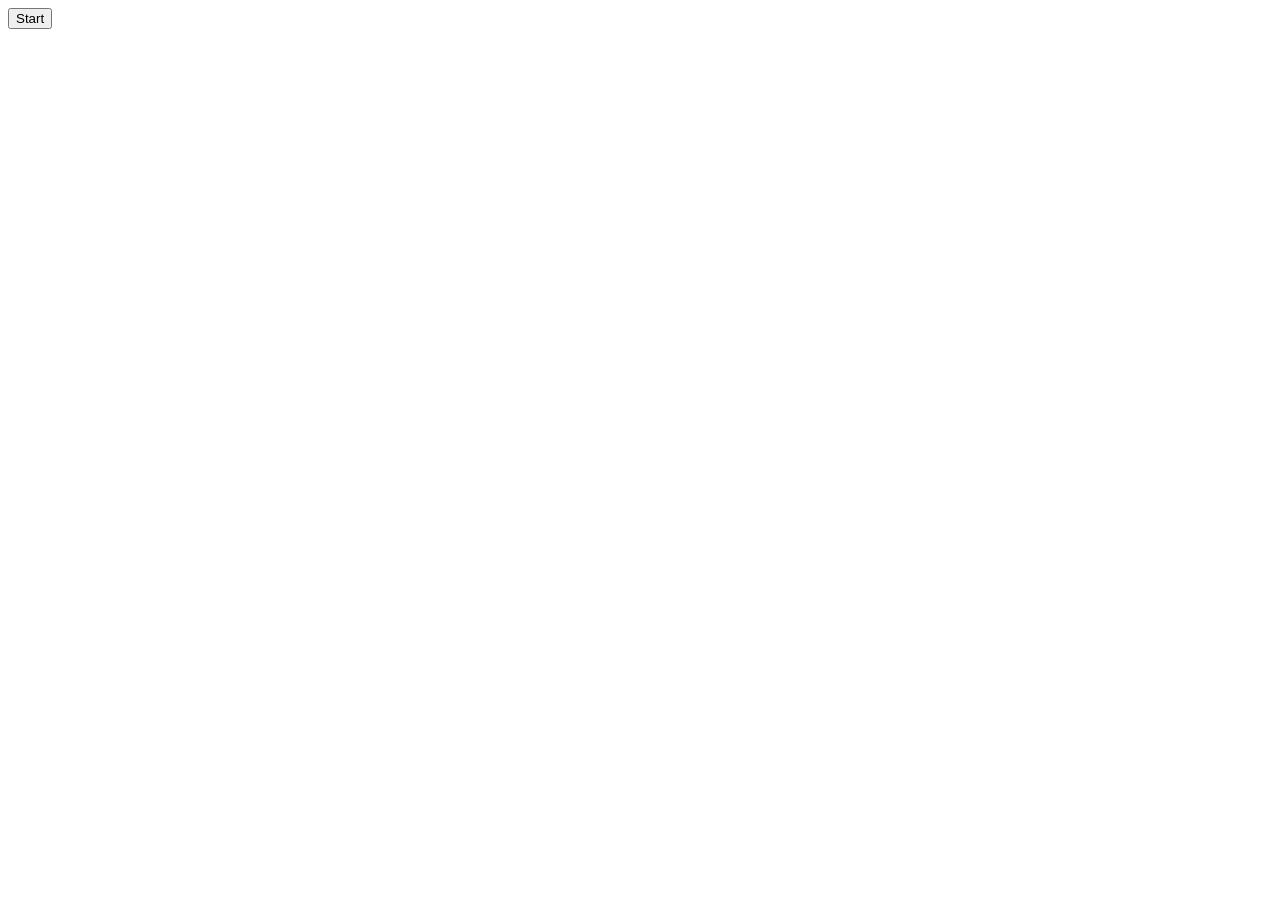
==== index.html @ 9bf4cce6 "log" ====
<!DOCTYPE html>
<html lang="en">
<head>
    <meta charset="UTF-8">
    <title></title>
</head>
<body>
<button id="toggle">Start</button>
<div id="text"></div>
<script>
    var recognition = new webkitSpeechRecognition();
    recognition.lang = "en-US";
    recognition.interimResults = true;

    var isRecognizing = false;
    var phrases = [];

    recognition.onspeechstart = function () {
        phrases.push({
            text: "",
            timeStamp: Date.now(),
            isFinal: false
        });
    };

    recognition.onresult = function (e) {
        console.log(e);
        var phrase = e.results[0];
        var lastIndex = phrases.length - 1;
        phrases[lastIndex].text = phrase[0].transcript.trim();
        phrases[lastIndex].isFinal = phrase.final;
        showPhrases(phrases);
    };

    recognition.onend = function () {
        if (isRecognizing) {
            recognition.start();
        }
    };

    document.getElementById("toggle").addEventListener("click", function () {
        if (isRecognizing) {
            recognition.abort();
        } else {
            recognition.start();
        }
        isRecognizing = !isRecognizing;
        document.getElementById("toggle").innerHTML = isRecognizing ? "Stop" : "Start";
    });

    function showPhrases(phrases) {
        var text = "";
        for (var i = phrases.length - 1; i >= 0; i--) {
            if (phrases[i].text === "") continue;
            var phrase = capitalize(phrases[i].text);
            if (phrases[i].isFinal) {
                phrase = addSentenceSymbol(phrase);
            }
            text += (new Date(phrases[i].timeStamp)).toLocaleTimeString() + ": " + phrase + "<br />";
        }
        document.getElementById("text").innerHTML = text;
    }

    function capitalize(string) {
        return string.charAt(0).toUpperCase() + string.slice(1);
    }

    function addSentenceSymbol(sentence) {
        var lastSymbol = sentence[sentence.length - 1];
        if (lastSymbol === "." || lastSymbol === "!" || lastSymbol === "?") {
            return sentence;
        }
        if (isQuestionSentence(sentence)) {
            return sentence + "?";
        } else {
            return sentence + ".";
        }
    }

    function isQuestionSentence(sentence) {
        var affixes = ["Could",
            "Couldn’t",
            "Shall",
            "Should",
            "Shouldn’t",
            "Would",
            "Wouldn’t",
            "Will",
            "Won’t",
            "Do",
            "Did",
            "Didn’t",
            "Does",
            "Doesn’t",
            "Am",
            "Is",
            "Isn’t",
            "Are",
            "Aren’t",
            "Can",
            "Can’t",
            "Was",
            "Wasn’t",
            "Were",
            "Weren’t",
            "Has",
            "Hasn’t",
            "Have",
            "Haven’t",
            "Had",
            "Hadn’t",
            "Who",
            "What",
            "When",
            "Where",
            "How",
            "Why",
            "Which",
            "Might"];

        for (var i = 0; i < affixes.length; i++) {
            if (sentence.indexOf(affixes[i]) === 0) {
                return true;
            }
        }

        return false;
    }
</script>
</body>
</html>
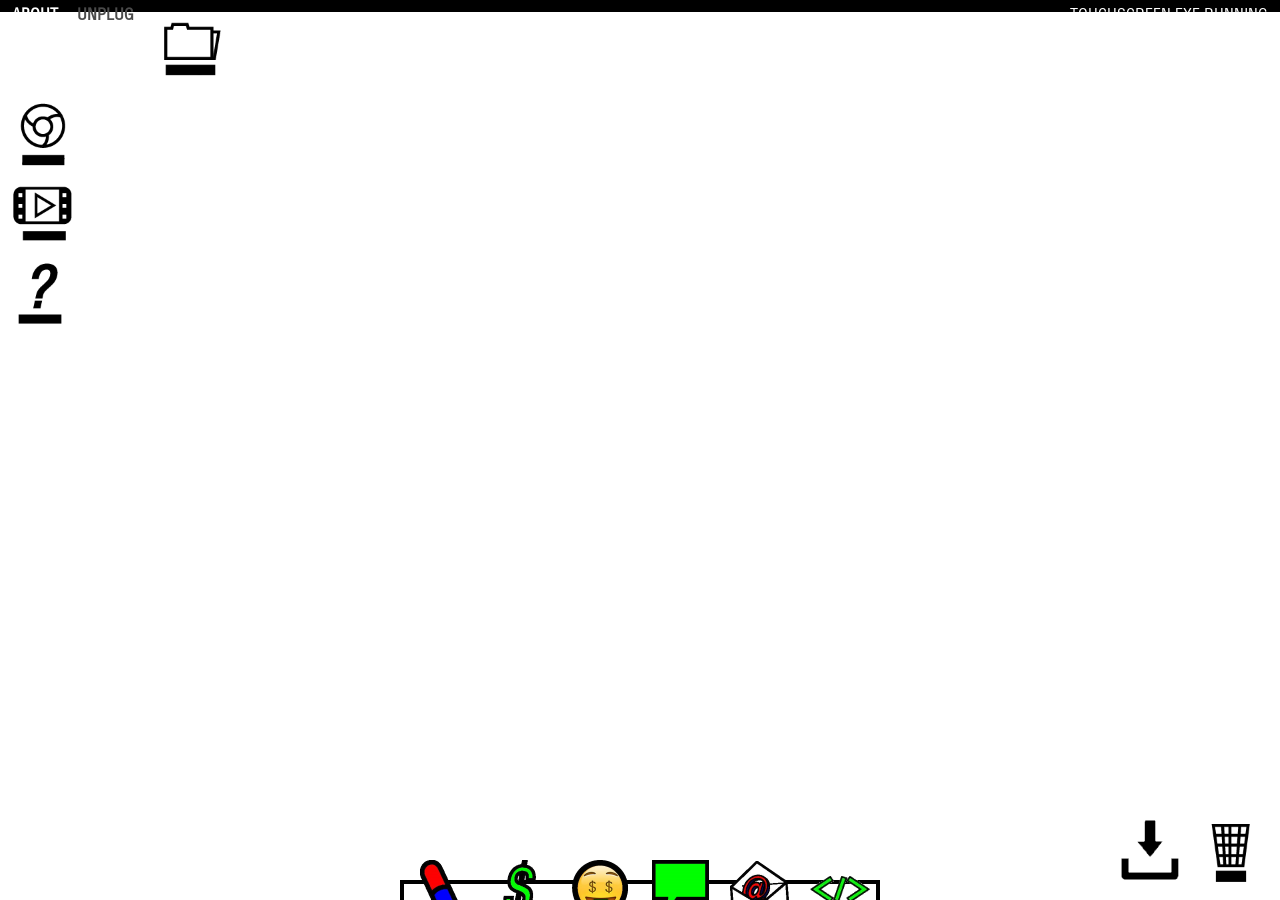
==== commit d640ed96: "t" ====
--- a/index.html
+++ b/index.html
@@ -3,129 +3,200 @@
 <head>
     <meta charset="UTF-8">
     <title></title>
+    <link rel="stylesheet" href="vendor/normalize.css">
+    <link rel="stylesheet" href="main.css">
+    <script src="vendor/zepto.min.js"></script>
+    <script src="vendor/html2canvas.js"></script>
+    <script src="main.js"></script>
 </head>
 <body>
-<button id="toggle">Start</button>
-<div id="text"></div>
-<script>
-    var recognition = new webkitSpeechRecognition();
-    recognition.lang = "en-US";
-    recognition.interimResults = true;
-
-    var isRecognizing = false;
-    var phrases = [];
-
-    recognition.onspeechstart = function () {
-        phrases.push({
-            text: "",
-            timeStamp: Date.now(),
-            isFinal: false
-        });
-    };
-
-    recognition.onresult = function (e) {
-        console.log(e);
-        var phrase = e.results[0];
-        var lastIndex = phrases.length - 1;
-        phrases[lastIndex].text = phrase[0].transcript.trim();
-        phrases[lastIndex].isFinal = phrase.final;
-        showPhrases(phrases);
-    };
-
-    recognition.onend = function () {
-        if (isRecognizing) {
-            recognition.start();
-        }
-    };
-
-    document.getElementById("toggle").addEventListener("click", function () {
-        if (isRecognizing) {
-            recognition.abort();
-        } else {
-            recognition.start();
-        }
-        isRecognizing = !isRecognizing;
-        document.getElementById("toggle").innerHTML = isRecognizing ? "Stop" : "Start";
-    });
-
-    function showPhrases(phrases) {
-        var text = "";
-        for (var i = phrases.length - 1; i >= 0; i--) {
-            if (phrases[i].text === "") continue;
-            var phrase = capitalize(phrases[i].text);
-            if (phrases[i].isFinal) {
-                phrase = addSentenceSymbol(phrase);
-            }
-            text += (new Date(phrases[i].timeStamp)).toLocaleTimeString() + ": " + phrase + "<br />";
-        }
-        document.getElementById("text").innerHTML = text;
-    }
-
-    function capitalize(string) {
-        return string.charAt(0).toUpperCase() + string.slice(1);
-    }
-
-    function addSentenceSymbol(sentence) {
-        var lastSymbol = sentence[sentence.length - 1];
-        if (lastSymbol === "." || lastSymbol === "!" || lastSymbol === "?") {
-            return sentence;
-        }
-        if (isQuestionSentence(sentence)) {
-            return sentence + "?";
-        } else {
-            return sentence + ".";
-        }
-    }
-
-    function isQuestionSentence(sentence) {
-        var affixes = ["Could",
-            "Couldn’t",
-            "Shall",
-            "Should",
-            "Shouldn’t",
-            "Would",
-            "Wouldn’t",
-            "Will",
-            "Won’t",
-            "Do",
-            "Did",
-            "Didn’t",
-            "Does",
-            "Doesn’t",
-            "Am",
-            "Is",
-            "Isn’t",
-            "Are",
-            "Aren’t",
-            "Can",
-            "Can’t",
-            "Was",
-            "Wasn’t",
-            "Were",
-            "Weren’t",
-            "Has",
-            "Hasn’t",
-            "Have",
-            "Haven’t",
-            "Had",
-            "Hadn’t",
-            "Who",
-            "What",
-            "When",
-            "Where",
-            "How",
-            "Why",
-            "Which",
-            "Might"];
-
-        for (var i = 0; i < affixes.length; i++) {
-            if (sentence.indexOf(affixes[i]) === 0) {
-                return true;
-            }
-        }
-
-        return false;
-    }
-</script>
+<div class="toolbar">
+    <ul class="menu">
+        <li id="menuItem-about" class="menu__item">About</li>
+        <li class="menu__item menu__item-disabled">Unplug</li>
+    </ul>
+    <div id="notification" class="notification"> Touchscreen.exe running</div>
+    <div id="clock" class="clock"></div>
+    <div class="popup popup-clock"></div>
+</div>
+<div class="notification__help notification__help-hidden">Poem</div>
+<div class="desktop">
+    <div class="desktopIcon">
+        <div id="desktopIcon-folder" class="desktopIcon__image desktopIcon__image-folder"></div>
+        <div class="desktopIcon__help desktopIcon__help-hidden">Gallery</div>
+    </div>
+    <div class="desktopIcon">
+        <div id="desktopIcon-chrome" class="desktopIcon__image desktopIcon__image-chrome"></div>
+        <div class="desktopIcon__help desktopIcon__help-hidden">www</div>
+    </div>
+    <div class="desktopIcon">
+        <div id="desktopIcon-video" class="desktopIcon__image desktopIcon__image-video"></div>
+        <div class="desktopIcon__help desktopIcon__help-hidden">Watch</div>
+    </div>
+    <div class="desktopIcon">
+        <div id="desktopIcon-help" class="desktopIcon__image desktopIcon__image-help"></div>
+    </div>
+    <div class="desktopIcon desktopIcon-save">
+        <div class="desktopIcon__help desktopIcon__help-hidden desktopIcon__help-save">Save</div>
+        <div id="desktopIcon-save" class="desktopIcon__image desktopIcon__image-save"></div>
+    </div>
+    <div class="desktopIcon desktopIcon-bin">
+        <div class="desktopIcon__help desktopIcon__help-hidden desktopIcon__help-bin">Reset</div>
+        <div id="desktopIcon-bin" class="desktopIcon__image desktopIcon__image-bin"></div>
+    </div>
+</div>
+<div class="dock">
+    <div class="dockIcon">
+        <div class="dockIcon__help dockIcon__help-hidden">Drag</div>
+        <div class="dockIcon__image dockIcon__image-drawable dockIcon__image-pill"></div>
+        <div class="dockIcon__popup dockIcon__popup-pill"></div>
+    </div>
+    <div class="dockIcon">
+        <div class="dockIcon__help dockIcon__help-hidden">Drag</div>
+        <div class="dockIcon__image dockIcon__image-drawable dockIcon__image-dollar"></div>
+        <div class="dockIcon__popup dockIcon__popup-dollar"></div>
+    </div>
+    <div class="dockIcon">
+        <div class="dockIcon__help dockIcon__help-hidden">Drag</div>
+        <div class="dockIcon__image dockIcon__image-drawable dockIcon__image-emoji"></div>
+        <div class="dockIcon__popup dockIcon__popup-emoji"></div>
+    </div>
+    <div class="dockIcon">
+        <div class="dockIcon__help dockIcon__help-hidden">Click</div>
+        <div id="dockIcon-messenger" class="dockIcon__image dockIcon__image-messenger"></div>
+    </div>
+    <div class="dockIcon">
+        <div class="dockIcon__help dockIcon__help-hidden">Drag</div>
+        <div class="dockIcon__image dockIcon__image-drawable dockIcon__image-email"></div>
+    </div>
+    <div class="dockIcon">
+        <div class="dockIcon__help dockIcon__help-hidden">Type</div>
+        <div id="dockIcon-terminal" class="dockIcon__image dockIcon__image-terminal"></div>
+    </div>
+</div>
+
+
+<div id="window-start" class="window window-movable window-closable window-hidden window-start">
+    <div class="window__dragBlock window__dragBlock-start"></div>
+    <div class="window__closeButton window__closeButton-start"></div>
+    <div class="window__content window__content-start">
+        <img class="startImage" src="images/start-background.gif"/>
+    </div>
+</div>
+
+<div id="window-needHelp" class="window window-movable window-closable window-hidden window-needHelp">
+    <div class="window__dragBlock window__dragBlock-needHelp"></div>
+    <div class="window__closeButton window__closeButton-needHelp">&#10006;</div>
+    <div class="window__content window__content-needHelp">
+        <img width="150" src="images/needHelp.gif"/>
+    </div>
+</div>
+
+<div id="window-about" class="window window-closable window-hidden window-about">
+    <div class="window__closeButton window__closeButton-about"></div>
+</div>
+
+<div id="window-poem" class="window window-movable window-closable window-hidden window-poem">
+    <div class="window__dragBlock window__dragBlock-poem"></div>
+    <div class="window__closeButton window__closeButton-poem"></div>
+    <div class="window__content window__content-poem">
+        <div class="poemText"></div>
+    </div>
+</div>
+
+<div id="window-folder" class="window window-movable window-closable window-hidden window-folder">
+    <div class="window__dragBlock window__dragBlock-folder"></div>
+    <div class="window__closeButton window__closeButton-folder"></div>
+    <div id="savedImages" class="window__content window__content-folder"></div>
+</div>
+
+<div id="window-chrome" class="window window-movable window-closable window-hidden window-chrome">
+    <div class="window__dragBlock window__dragBlock-chrome"></div>
+    <div class="window__closeButton window__closeButton-chrome"></div>
+    <div class="window__content window__content-chrome">
+        <div class="tabs">
+            <div class="tabs__button tabs__button-apple"></div>
+            <div class="tabs__content tabs__content-apple">
+                <div id="applePopupButton" class="applePopupButton"></div>
+                <div id="appleIPerson" class="appleIPerson">
+                    <img src="images/iperson.gif" width="150"/>
+                </div>
+            </div>
+            <div class="tabs__button tabs__button-facebook"></div>
+            <div class="tabs__content tabs__content-hidden tabs__content-facebook">
+                <textarea class="facebookStatus"></textarea>
+
+                <div id="facebookReset" class="facebookReset"></div>
+            </div>
+            <div class="tabs__button tabs__button-spotify"></div>
+            <div class="tabs__content tabs__content-hidden tabs__content-spotify">
+                <div id="spotifyPopupButton" class="spotifyPopupButton"></div>
+            </div>
+        </div>
+    </div>
+</div>
+
+<div id="window-apple" class="window window-movable window-closable window-hidden window-drawable window-apple">
+    <div class="window__dragBlock window__dragBlock-apple"></div>
+    <div class="window__closeButton window__closeButton-apple"></div>
+</div>
+
+<div id="window-spotify" class="window window-movable window-closable window-hidden window-drawable window-spotify">
+    <div class="window__dragBlock window__dragBlock-spotify"></div>
+    <div class="window__closeButton window__closeButton-spotify"></div>
+    <div id="spotifySoundButton" class="spotifySoundButton"></div>
+</div>
+
+<div id="curtain" class="curtain curtain-hidden"></div>
+
+<div id="window-video" class="window window-movable window-closable window-hidden window-video">
+    <div class="window__dragBlock window__dragBlock-video"></div>
+    <div class="window__closeButton window__closeButton-video"></div>
+    <div class="window__content window__content-video">
+        <video width="796" loop>
+            <source src="data/movie.mp4" type="video/mp4"/>
+        </video>
+    </div>
+</div>
+
+<div id="window-messenger"
+     class="window window-movable window-closable window-hidden window-messenger">
+    <div class="window__dragBlock window__dragBlock-messenger"></div>
+    <div class="window__closeButton window__closeButton-messenger"></div>
+    <div class="window__content window__content-messenger">
+        <div class="messengerContent">
+        </div>
+    </div>
+</div>
+
+<div id="window-terminal"
+     class="window window-movable window-closable window-hidden window-terminal">
+    <div class="window__dragBlock window__dragBlock-terminal"></div>
+    <div class="window__closeButton window__closeButton-terminal"></div>
+    <div id="window__content-terminal" class="window__content window__content-terminal">
+        <div class="terminalText">
+            <pre></pre>
+            <pre></pre>
+            <pre></pre>
+            <pre></pre>
+        </div>
+    </div>
+</div>
+
+<div id="window-end1" class="window window-movable window-closable window-hidden window-drawable window-end1">
+    <div class="window__dragBlock window__dragBlock-end1"></div>
+    <div class="window__closeButton window__closeButton-end1"></div>
+</div>
+
+<div id="window-end2" class="window window-movable window-closable window-hidden window-drawable window-end2">
+    <div class="window__dragBlock window__dragBlock-end2"></div>
+    <div class="window__closeButton window__closeButton-end2"></div>
+</div>
+
+<div id="window-end3" class="window window-movable window-closable window-hidden window-drawable window-end3">
+    <div class="window__dragBlock window__dragBlock-end3"></div>
+    <div class="window__closeButton window__closeButton-end3"></div>
+</div>
+
 </body>
 </html>
--- a/main.css
+++ b/main.css
@@ -0,0 +1,828 @@
+@font-face {
+    font-family: HelveticaCECO;
+    src: url(data/helveticace-condobl.ttf);
+}
+
+html {
+    cursor: url(images/cursor-default.png), auto;
+    font-family: HelveticaCECO, sans-serif;
+    font-size: 16px;
+    overflow: hidden;
+    -webkit-touch-callout: none;
+    -webkit-user-select: none;
+    -khtml-user-select: none;
+    -moz-user-select: none;
+    -ms-user-select: none;
+    user-select: none;
+}
+
+.toolbar {
+    padding: 6px 12px;
+    color: #fff;
+    background-color: #000;
+    z-index: 3000;
+    position: relative;
+}
+
+.menu {
+    float: left;
+    margin: 0;
+    padding: 0;
+    list-style-type: none;
+}
+
+.menu__item {
+    font-weight: 700;
+    font-style: italic;
+    display: inline-block;
+    margin-right: 15px;
+    text-transform: uppercase;
+    cursor: url(images/cursor-pointer.png), auto;
+}
+
+.menu__item-disabled {
+    color: #4b4b4b;
+    cursor: url(images/cursor-default.png), auto;
+}
+
+.clock {
+    width: 600px;
+    margin: 0 auto;
+    font-style: italic;
+    text-align: center;
+}
+
+.popup-clock {
+    display: none;
+    position: absolute;
+    background: url(images/popup-clock.png) no-repeat;
+    width: 200px;
+    height: 89px;
+    top: 20px;
+    left: calc(50% - 100px);
+}
+
+.clock:hover + .popup-clock {
+    display: block;
+}
+
+.notification {
+    font-style: italic;
+    float: right;
+    text-transform: uppercase;
+    cursor: url(images/cursor-pointer.png), auto;
+}
+
+.notification__help {
+    position: fixed;
+    top: 35px;
+    right: 80px;
+    background-color: #000000;
+    color: #ffffff;
+    display: inline-block;
+    text-transform: uppercase;
+    padding: 3px 5px;
+    z-index: 3000;
+}
+
+.notification__help-hidden {
+    display: none;
+}
+
+.desktop {
+    font-size: 0;
+}
+
+.desktopIcon-bin {
+    position: fixed;
+    bottom: 10px;
+    right: 10px;
+    z-index: 3000;
+}
+
+.desktopIcon__help-bin {
+    top: -55px;
+    left: 65px;
+}
+
+.desktopIcon-save {
+    position: fixed;
+    bottom: 10px;
+    right: 90px;
+    z-index: 3000;
+}
+
+.desktopIcon__help-save {
+    top: -55px;
+    left: 60px;
+}
+
+.desktopIcon__image {
+    display: inline-block;
+    width: 80px;
+    height: 80px;
+    cursor: url(images/cursor-pointer.png), auto;
+    z-index: 3000;
+    position: relative;
+}
+
+.desktopIcon__image-folder {
+    background-image: url(images/icon-folder.png);
+}
+
+.desktopIcon__image-chrome {
+    background-image: url(images/icon-chrome.png);
+}
+
+.desktopIcon__image-video {
+    background-image: url(images/icon-video.png);
+}
+
+.desktopIcon__image-help {
+    background-image: url(images/icon-help.png);
+}
+
+.desktopIcon__image-bin {
+    background-image: url(images/icon-bin.png);
+}
+
+.desktopIcon__image-save {
+    background-image: url(images/icon-save.png);
+}
+
+.desktopIcon__help {
+    font-size: 16px;
+    background-color: #000000;
+    color: #ffffff;
+    display: inline-block;
+    vertical-align: bottom;
+    text-transform: uppercase;
+    margin: 28px 0;
+    padding: 3px 5px;
+    z-index: 3000;
+    position: relative;
+}
+
+.desktopIcon__help-hidden {
+    display: none;
+}
+
+.dock {
+    position: fixed;
+    bottom: -60px;
+    left: 50%;
+    width: 480px;
+    margin-left: -240px;
+    font-size: 0;
+    z-index: 3000;
+}
+
+.dock:after {
+    position: relative;
+    top: -40px;
+    display: block;
+    box-sizing: border-box;
+    width: 480px;
+    height: 40px;
+    content: '';
+    border: 4px solid #000;
+    z-index: -1;
+}
+
+.dockIcon {
+    display: inline-block;
+    margin: 0 10px;
+}
+
+.dockIcon__image {
+    width: 60px;
+    height: 70px;
+    cursor: url(images/cursor-pointer.png), auto;
+    background-position-y: bottom !important;
+}
+
+.dockIcon__image:hover {
+    background-position-y: top !important;
+}
+
+.dockIcon__image-pill {
+    background: url(images/icon-pill.png) no-repeat;
+}
+
+.dockIcon__image-dollar {
+    background: url(images/icon-dollar.png) no-repeat;
+}
+
+.dockIcon__image-emoji {
+    background: url(images/icon-emoji.png) no-repeat;
+}
+
+.dockIcon__image-messenger {
+    background: url(images/icon-messenger.png) no-repeat;
+}
+
+.dockIcon__image-email {
+    background: url(images/icon-email.png) no-repeat;
+}
+
+.dockIcon__image-terminal {
+    background: url(images/icon-terminal.png) no-repeat;
+}
+
+.dockIcon__help {
+    font-size: 16px;
+    background-color: #000000;
+    color: #ffffff;
+    padding: 3px 5px;
+    margin-bottom: 10px;
+    text-transform: uppercase;
+    text-align: center;
+}
+
+.dockIcon__help-hidden {
+    display: none;
+}
+
+.dockIcon__popup {
+    position: absolute;
+    display: none;
+}
+
+.dockIcon__image:hover + .dockIcon__popup {
+    display: block;
+}
+
+.dockIcon__popup-pill {
+    background: url(images/popup-pill.png) no-repeat;
+    width: 200px;
+    height: 128px;
+    top: -128px;
+    left: -60px;
+}
+
+.dockIcon__popup-dollar {
+    background: url(images/popup-dollar.png) no-repeat;
+    width: 200px;
+    height: 84px;
+    top: -84px;
+    left: 26px;
+}
+
+.dockIcon__popup-emoji {
+    background: url(images/popup-emoji.png) no-repeat;
+    width: 200px;
+    height: 103px;
+    top: -103px;
+    left: 103px;
+}
+
+.window {
+    position: absolute;
+}
+
+.window-hidden {
+    display: none;
+}
+
+.window__dragBlock {
+    position: absolute;
+    z-index: 2;
+    cursor: url(images/cursor-pointer.png), auto;
+}
+
+.window__closeButton {
+    position: absolute;
+    z-index: 3;
+    cursor: url(images/cursor-pointer.png), auto;
+}
+
+.window__content {
+    position: absolute;
+    z-index: 1;
+}
+
+.window-start {
+    top: calc(50% - 150px);
+    left: calc(50% - 200px);
+}
+
+.window__dragBlock-start {
+    width: calc(400px * 0.9775);
+    height: calc(400px * 0.09);
+    top: calc(400px * 0.01);
+    left: calc(400px * 0.0125);
+}
+
+.window__closeButton-start {
+    width: calc(400px * 0.215);
+    height: calc(400px * 0.085);
+    top: calc(400px * 0.5575);
+    left: calc(400px * 0.3875);
+}
+
+.startImage {
+    width: 400px;
+}
+
+.window-needHelp {
+    width: 150px;
+    height: 247px;
+    top: 300px;
+    left: 100px;
+}
+
+.window__dragBlock-needHelp {
+    width: 150px;
+    height: 247px;
+    top: 0;
+    left: 0;
+}
+
+.window__closeButton-needHelp {
+    width: 26px;
+    height: 26px;
+    top: 0;
+    left: 0;
+    font-size: 26px;
+}
+
+.window-about {
+    background: url(images/about-background.png) no-repeat;
+    width: 550px;
+    height: calc(550px * 0.6454);
+    top: calc(50% - 175px);
+    left: calc(50% - 275px);
+}
+
+.window__closeButton-about {
+    width: calc(550px * 0.0363);
+    height: calc(550px * 0.04);
+    top: calc(550px * 0.0454);
+    left: calc(550px * 0.9418);
+}
+
+.window-poem {
+    background: url(images/poem-background.png) no-repeat;
+    width: 400px;
+    height: calc(400px * 1.285);
+    top: 50px;
+    right: 50px;
+}
+
+.window__dragBlock-poem {
+    width: calc(400px * 0.975);
+    height: calc(400px * 0.0925);
+    top: calc(400px * 0.0125);
+    left: calc(400px * 0.0125);
+}
+
+.window__closeButton-poem {
+    width: calc(400px * 0.0625);
+    height: calc(400px * 0.0625);
+    top: calc(400px * 0.025);
+    left: calc(400px * 0.9);
+}
+
+.window__content-poem {
+    width: calc(400px * 0.9133);
+    height: calc(400px * 1.1266);
+    left: calc(400px * 0.0433);
+    top: calc(400px * 0.1166);
+    overflow-x: hidden;
+    overflow-y: scroll;
+}
+
+.poemText {
+    background: url(images/poem-text.png) no-repeat;
+    width: 365px;
+    height: 768px;
+}
+
+.window-folder {
+    background: url(images/folder-background.png) no-repeat;
+    width: 400px;
+    height: 514px;
+    top: 50px;
+    left: 90px;
+}
+
+.imageThumb {
+    width: 150px;
+    height: 100px;
+    display: inline-block;
+    margin: 6px 11px;
+    border: 1px solid black;
+}
+
+.imageThumb img {
+    cursor: url(images/cursor-pointer.png), auto;
+}
+
+#fullImage {
+    position: absolute;
+    z-index: 5000;
+}
+
+.window__dragBlock-folder {
+    width: calc(400px * 0.975);
+    height: calc(400px * 0.0925);
+    top: calc(400px * 0.0125);
+    left: calc(400px * 0.0125);
+}
+
+.window__closeButton-folder {
+    width: calc(400px * 0.0625);
+    height: calc(400px * 0.0625);
+    top: calc(400px * 0.025);
+    left: calc(400px * 0.9);
+}
+
+.window__content-folder {
+    width: calc(400px * 0.9133);
+    height: calc(400px * 1.1266);
+    left: calc(400px * 0.0433);
+    top: calc(400px * 0.1166);
+    overflow-x: hidden;
+    overflow-y: scroll;
+}
+
+.window-chrome {
+    background: url(images/chrome-background.png) no-repeat;
+    width: 800px;
+    height: calc(800px * 0.638);
+    top: 100px;
+    left: 100px;
+}
+
+.window__dragBlock-chrome {
+    width: calc(800px * 0.995);
+    height: calc(800px * 0.04);
+    top: calc(800px * 0.0025);
+    left: calc(800px * 0.0025);
+}
+
+.window__closeButton-chrome {
+    width: calc(800px * 0.025);
+    height: calc(800px * 0.025);
+    top: calc(800px * 0.01);
+    left: calc(800px * 0.9525);
+}
+
+.window__content-chrome {
+    width: calc(800px * 0.972);
+    height: calc(800px * 0.54375);
+    top: calc(800px * 0.08);
+    left: calc(800px * 0.014);
+    z-index: 4;
+}
+
+.tabs {
+    height: calc(800px * 0.54375);
+    overflow-y: auto;
+}
+
+.tabs__button {
+    position: absolute;
+    cursor: url(images/cursor-pointer.png), auto;
+}
+
+.tabs__button-apple {
+    width: calc(800px * 0.1875);
+    height: calc(800px * 0.03);
+    top: calc(800px * (-0.0675));
+    left: calc(800px * 0.025);
+}
+
+.tabs__content {
+    height: calc(800px * 0.54375);
+}
+
+.tabs__content-hidden {
+    display: none;
+}
+
+.tabs__content-apple {
+    background: url(images/apple-background.png) no-repeat;
+}
+
+.applePopupButton {
+    position: absolute;
+    width: calc(800px * 0.43125);
+    height: calc(800px * 0.03125);
+    top: calc(800px * 0.2);
+    left: calc(800px * 0.2625);
+    cursor: url(images/cursor-pointer.png), auto;
+}
+
+.appleIPerson {
+    position: absolute;
+    top: 200px;
+    left: 320px;
+    cursor: url(images/cursor-pointer.png), auto;
+}
+
+.tabs__button-facebook {
+    width: calc(800px * 0.19735);
+    height: calc(800px * 0.03);
+    top: calc(800px * (-0.0675));
+    left: calc(800px * 0.225)
+}
+
+.tabs__content-facebook {
+    background: url(images/facebook-background.png) no-repeat;
+    height: calc(800px * 1.35875);
+}
+
+.facebookStatus {
+    position: relative;
+    width: calc(800px * 0.375);
+    height: calc(800px * 0.075);
+    top: calc(800px * 0.865);
+    left: calc(800px * 0.5);
+    border: none;
+    outline: none;
+    font-style: italic;
+    font-weight: 700;
+    cursor: url(images/cursor-pointer.png), auto;
+    resize: none;
+}
+
+.facebookReset {
+    position: relative;
+    width: 76px;
+    height: 34px;
+    top: 689px;
+    left: 676px;
+    cursor: url(images/cursor-pointer.png), auto;
+}
+
+.tabs__button-spotify {
+    width: calc(800px * 0.1875);
+    height: calc(800px * 0.03);
+    top: calc(800px * (-0.0675));
+    left: calc(800px * 0.4312);
+}
+
+.tabs__content-spotify {
+    background: url(images/spotify-background.png) no-repeat;
+}
+
+.spotifyPopupButton {
+    position: absolute;
+    top: calc(800px * 0.32);
+    left: calc(800px * 0.1);
+    width: calc(800px * 0.38);
+    height: calc(800px * 0.09);
+    cursor: url(images/cursor-pointer.png), auto;
+}
+
+.window-apple {
+    background: url(images/applePopup-background.png) no-repeat;
+    width: 400px;
+    height: calc(400px * 0.48);
+    top: 100px;
+    left: 100px;
+}
+
+.window__dragBlock-apple {
+    width: calc(400px * 0.955);
+    height: calc(400px * 0.085);
+    top: calc(400px * 0.01);
+    left: calc(400px * 0.03);
+}
+
+.window__closeButton-apple {
+    width: calc(400px * 0.425);
+    height: calc(400px * 0.085);
+    top: calc(400px * 0.325);
+    left: calc(400px * 0.28);
+}
+
+.window-spotify {
+    background: url(images/spotifyPopup-background.png) no-repeat;
+    width: 400px;
+    height: calc(400px * 0.515);
+    top: 100px;
+    left: 100px;
+}
+
+.window__dragBlock-spotify {
+    width: calc(400px * 0.97);
+    height: calc(400px * 0.0875);
+    top: calc(400px * 0.015);
+    left: calc(400px * 0.015);
+}
+
+.window__closeButton-spotify {
+    width: calc(400px * 0.055);
+    height: calc(400px * 0.055);
+    top: calc(400px * 0.03);
+    left: calc(400px * 0.905);
+}
+
+.spotifySoundButton {
+    position: absolute;
+    width: 305px;
+    height: 55px;
+    top: 110px;
+    left: 58px;
+}
+
+.curtain {
+    position: fixed;
+    top: 0;
+    left: 0;
+    width: 100%;
+    height: 100%;
+    background-color: #000000;
+    opacity: 0.2;
+    pointer-events: none;
+    z-index: 4000;
+}
+
+.curtain-hidden {
+    display: none;
+}
+
+.window-video {
+    background: url(images/video-background.png) no-repeat;
+    width: 800px;
+    height: calc(800px * 0.6025);
+    top: 50px;
+    left: 50px;
+    z-index: 4001 !important;
+}
+
+.window__dragBlock-video {
+    width: calc(800px * 0.9925);
+    height: calc(800px * 0.03125);
+    top: calc(800px * 0.00375);
+    left: calc(800px * 0.00375);
+}
+
+.window__closeButton-video {
+    width: calc(800px * 0.02);
+    height: calc(800px * 0.02);
+    top: calc(800px * 0.00875);
+    left: calc(800px * 0.96875);
+}
+
+.window__content-video {
+    width: calc(800px * 0.995);
+    height: calc(800px * 0.55875);
+    top: calc(800px * 0.04);
+    left: calc(800px * 0.0025);
+}
+
+.window-messenger {
+    background: url(images/messenger-background.png) no-repeat;
+    width: 300px;
+    height: calc(300px * 1.9375);
+    top: 50px;
+    left: 50px;
+}
+
+.window__dragBlock-messenger {
+    width: calc(300px * 0.9733);
+    height: calc(300px * 0.1333);
+    top: 0;
+    left: calc(300px * 0.0266);
+}
+
+.window__closeButton-messenger {
+    width: calc(300px * 0.04);
+    height: calc(300px * 0.04);
+    top: calc(300px * 0.0333);
+    left: calc(300px * 0.94);
+}
+
+.window__content-messenger {
+    width: calc(300px * 0.9466);
+    height: calc(300px * 1.1366);
+    top: calc(300px * 0.3);
+    left: calc(300px * 0.04);
+    overflow-x: hidden;
+    overflow-y: auto;
+}
+
+.messengerContent {
+    background: url(images/messenger-content.png) no-repeat;
+    width: 269px;
+    height: calc(269px * 1.9628);
+}
+
+.window-terminal {
+    background: url(images/terminal-background.png) no-repeat;
+    width: 400px;
+    height: 514px;
+    top: 100px;
+    left: 100px;
+}
+
+.window__content-terminal {
+    color: #00FF00;
+    width: 372px;
+    height: 460px;
+    top: 43px;
+    left: 13px;
+    overflow-x: hidden;
+    overflow-y: auto;
+}
+
+.window__dragBlock-terminal {
+    width: 390px;
+    height: 36px;
+    top: 5px;
+    left: 5px;
+}
+
+.window__closeButton-terminal {
+    width: 22px;
+    height: 22px;
+    top: 12px;
+    left: 362px;
+}
+
+.terminalText {
+    padding: 0 15px;
+}
+
+.terminalText pre {
+    margin: 10px 0;
+}
+
+.window-end1 {
+    background: url(images/end1-background.png) no-repeat;
+    width: 500px;
+    height: 226px;
+    top: 350px;
+    left: 800px;
+    z-index: 1997 !important;
+}
+
+.window__dragBlock-end1 {
+    width: 493px;
+    height: 30px;
+    left: 4px;
+    top: 4px;
+}
+
+.window__closeButton-end1 {
+    width: 125px;
+    height: 40px;
+    left: 188px;
+    top: 158px;
+}
+
+.window-end2 {
+    background: url(images/end2-background.png) no-repeat;
+    width: 200px;
+    height: 208px;
+    top: 300px;
+    left: 650px;
+    z-index: 1998 !important;
+}
+
+.window__dragBlock-end2 {
+    width: 200px;
+    height: 34px;
+    left: 0;
+    top: 0;
+}
+
+.window__closeButton-end2 {
+    width: 184px;
+    height: 162px;
+    left: 8px;
+    top: 36px;
+}
+
+.window-end3 {
+    background: url(images/end3-background.png) no-repeat;
+    width: 400px;
+    height: 334px;
+    top: 200px;
+    left: 300px;
+    z-index: 1999 !important;
+}
+
+.window__dragBlock-end3 {
+    width: 392px;
+    height: 34px;
+    left: 4px;
+    top: 4px;
+}
+
+.window__closeButton-end3 {
+    width: 330px;
+    height: 30px;
+    left: 35px;
+    top: 270px;
+}
+
+.stampCanvas {
+    position: fixed;
+    top: 0;
+    left: 0;
+    pointer-events: none;
+}
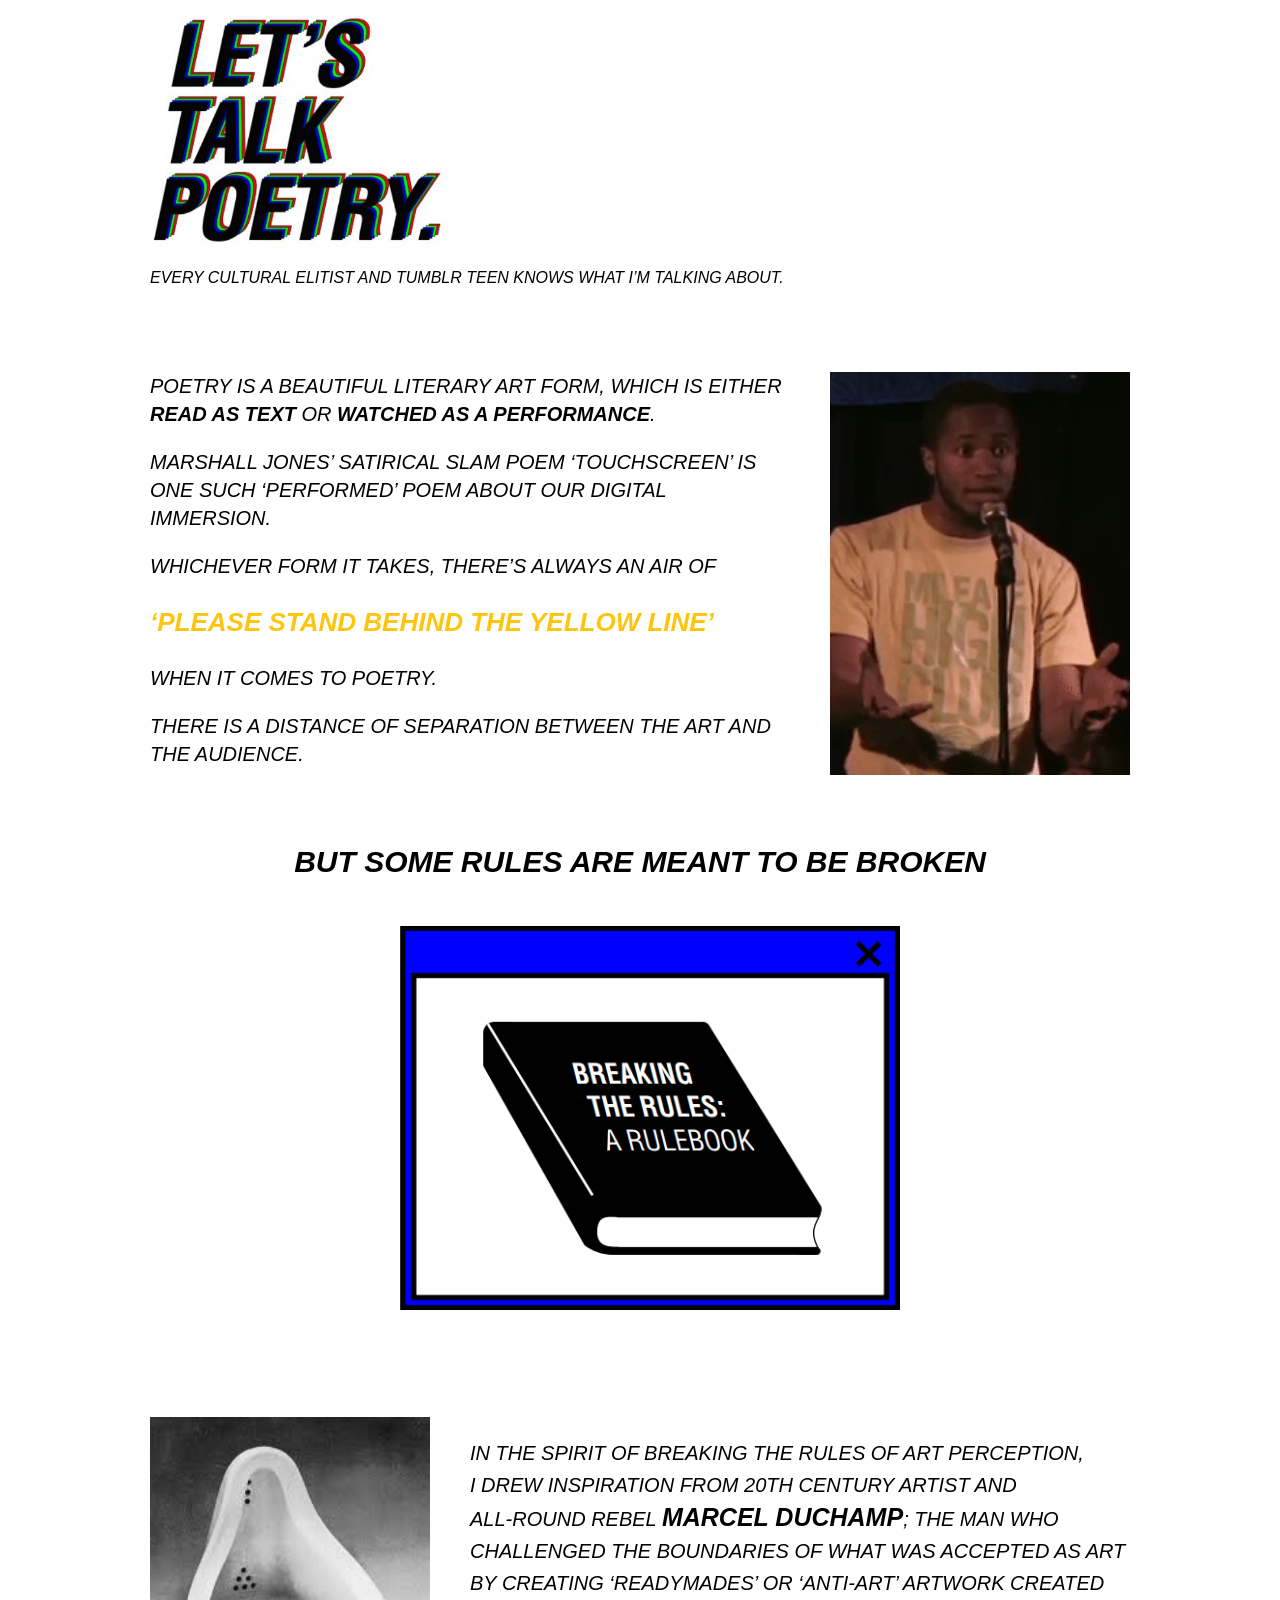
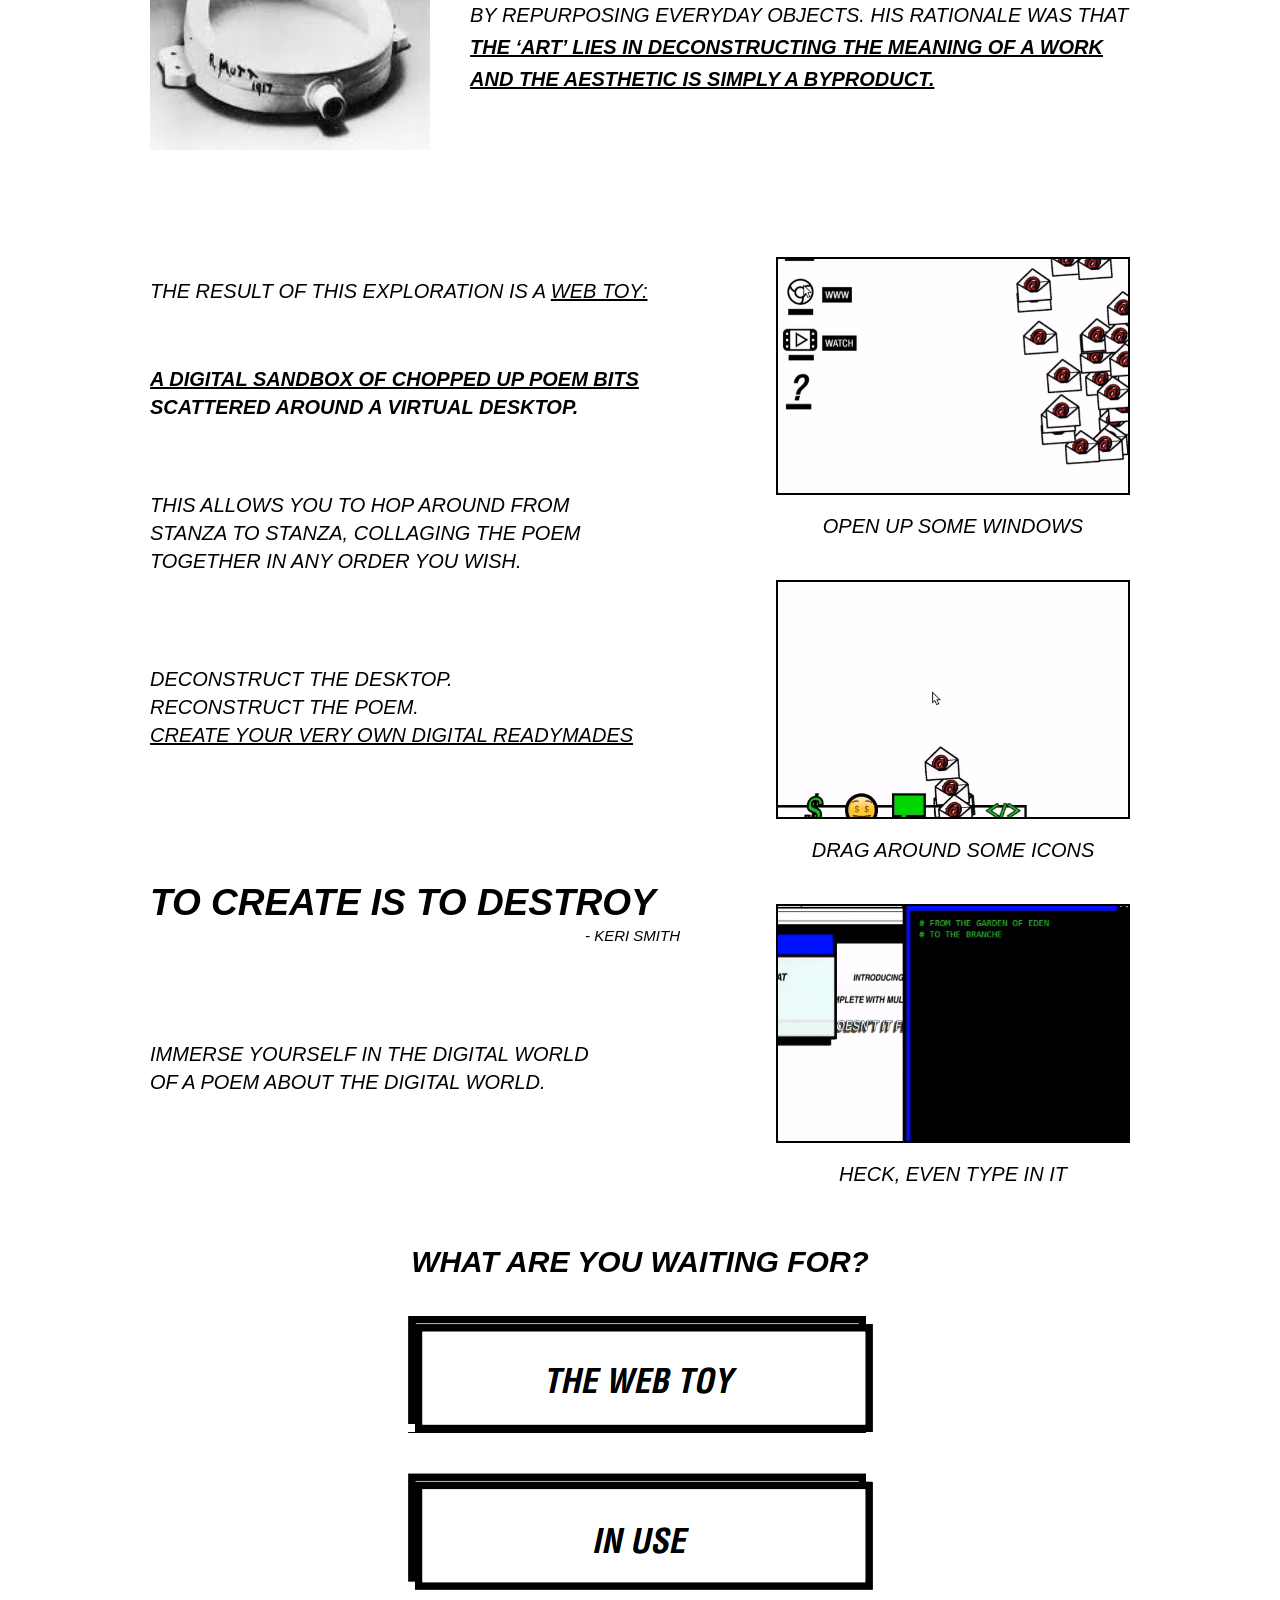
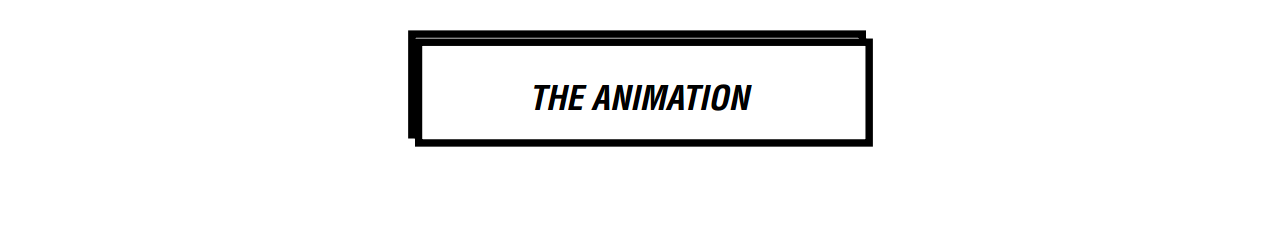
==== commit 178b0635: "1" ====
--- a/index.html
+++ b/index.html
@@ -4,199 +4,109 @@
     <meta charset="UTF-8">
     <title></title>
     <link rel="stylesheet" href="vendor/normalize.css">
-    <link rel="stylesheet" href="main.css">
-    <script src="vendor/zepto.min.js"></script>
-    <script src="vendor/html2canvas.js"></script>
-    <script src="main.js"></script>
+    <link rel="stylesheet" href="intro.css">
 </head>
 <body>
-<div class="toolbar">
-    <ul class="menu">
-        <li id="menuItem-about" class="menu__item">About</li>
-        <li class="menu__item menu__item-disabled">Unplug</li>
-    </ul>
-    <div id="notification" class="notification"> Touchscreen.exe running</div>
-    <div id="clock" class="clock"></div>
-    <div class="popup popup-clock"></div>
-</div>
-<div class="notification__help notification__help-hidden">Poem</div>
-<div class="desktop">
-    <div class="desktopIcon">
-        <div id="desktopIcon-folder" class="desktopIcon__image desktopIcon__image-folder"></div>
-        <div class="desktopIcon__help desktopIcon__help-hidden">Gallery</div>
+<div class="container">
+
+    <div>
+        <div><img width="300" src="images/logo.png"/></div>
+
+        <p style="font-size: 16px; margin-top: 0px;">EVERY CULTURAL ELITIST AND TUMBLR TEEN KNOWS WHAT I’M TALKING
+            ABOUT.</p>
     </div>
-    <div class="desktopIcon">
-        <div id="desktopIcon-chrome" class="desktopIcon__image desktopIcon__image-chrome"></div>
-        <div class="desktopIcon__help desktopIcon__help-hidden">www</div>
+
+    <div class="clearfix" style="margin-top: 80px;">
+        <div class="left" style="width: 640px;">
+            <span>POETRY IS A BEAUTIFUL LITERARY ART FORM, WHICH IS EITHER <span
+                    class="strong">READ AS TEXT</span> OR <span class="strong">WATCHED AS A PERFORMANCE</span>.</p>
+
+                <p>MARSHALL JONES’ SATIRICAL SLAM POEM ‘TOUCHSCREEN’ IS ONE SUCH ‘PERFORMED’ POEM ABOUT OUR DIGITAL
+                    IMMERSION.</p>
+
+            <p>WHICHEVER FORM IT TAKES, THERE’S ALWAYS AN AIR OF</p>
+
+            <p class="special">‘PLEASE STAND BEHIND THE YELLOW LINE’</p>
+
+            <p>WHEN IT COMES TO POETRY.</p>
+
+            <p>THERE IS A DISTANCE OF SEPARATION BETWEEN THE ART AND THE AUDIENCE.</p>
+        </div>
+        <div class="right">
+            <img width="300" src="images/poet.gif"/>
+        </div>
     </div>
-    <div class="desktopIcon">
-        <div id="desktopIcon-video" class="desktopIcon__image desktopIcon__image-video"></div>
-        <div class="desktopIcon__help desktopIcon__help-hidden">Watch</div>
+
+    <div style="margin-top: 60px;">
+        <h2>BUT SOME RULES ARE MEANT TO BE BROKEN</h2>
+
+        <div style="margin-top: 50px; margin-left:250px">
+            <img width="500" src="images/breakRules.png"/>
+        </div>
     </div>
-    <div class="desktopIcon">
-        <div id="desktopIcon-help" class="desktopIcon__image desktopIcon__image-help"></div>
+
+    <div class="clearfix" style="margin-top: 100px;">
+        <div class="left" style="width: 250px;">
+            <img width=280" src="images/metamorphose.gif"/>
+        </div>
+        <div class="right" style="width: 660px; line-height: 32px;">
+            <p>IN THE SPIRIT OF BREAKING THE RULES OF ART PERCEPTION,<br/>
+                I DREW INSPIRATION FROM 20TH CENTURY ARTIST AND<br/>
+                ALL-ROUND REBEL <span style="font-size:25px; font-weight:700;">MARCEL DUCHAMP</span>; THE MAN WHO<br/>
+                CHALLENGED THE BOUNDARIES OF WHAT WAS ACCEPTED AS ART<br/>
+                BY CREATING ‘READYMADES’ OR ‘ANTI-ART’ ARTWORK CREATED<br/>
+                BY REPURPOSING EVERYDAY OBJECTS. HIS RATIONALE WAS THAT<br/>
+                <span style="font-weight: 700; text-decoration: underline;">THE ‘ART’ LIES IN DECONSTRUCTING THE MEANING OF A WORK<br/>
+                AND THE AESTHETIC IS SIMPLY A BYPRODUCT.</span></p>
+        </div>
     </div>
-    <div class="desktopIcon desktopIcon-save">
-        <div class="desktopIcon__help desktopIcon__help-hidden desktopIcon__help-save">Save</div>
-        <div id="desktopIcon-save" class="desktopIcon__image desktopIcon__image-save"></div>
-    </div>
-    <div class="desktopIcon desktopIcon-bin">
-        <div class="desktopIcon__help desktopIcon__help-hidden desktopIcon__help-bin">Reset</div>
-        <div id="desktopIcon-bin" class="desktopIcon__image desktopIcon__image-bin"></div>
-    </div>
-</div>
-<div class="dock">
-    <div class="dockIcon">
-        <div class="dockIcon__help dockIcon__help-hidden">Drag</div>
-        <div class="dockIcon__image dockIcon__image-drawable dockIcon__image-pill"></div>
-        <div class="dockIcon__popup dockIcon__popup-pill"></div>
-    </div>
-    <div class="dockIcon">
-        <div class="dockIcon__help dockIcon__help-hidden">Drag</div>
-        <div class="dockIcon__image dockIcon__image-drawable dockIcon__image-dollar"></div>
-        <div class="dockIcon__popup dockIcon__popup-dollar"></div>
-    </div>
-    <div class="dockIcon">
-        <div class="dockIcon__help dockIcon__help-hidden">Drag</div>
-        <div class="dockIcon__image dockIcon__image-drawable dockIcon__image-emoji"></div>
-        <div class="dockIcon__popup dockIcon__popup-emoji"></div>
-    </div>
-    <div class="dockIcon">
-        <div class="dockIcon__help dockIcon__help-hidden">Click</div>
-        <div id="dockIcon-messenger" class="dockIcon__image dockIcon__image-messenger"></div>
-    </div>
-    <div class="dockIcon">
-        <div class="dockIcon__help dockIcon__help-hidden">Drag</div>
-        <div class="dockIcon__image dockIcon__image-drawable dockIcon__image-email"></div>
-    </div>
-    <div class="dockIcon">
-        <div class="dockIcon__help dockIcon__help-hidden">Type</div>
-        <div id="dockIcon-terminal" class="dockIcon__image dockIcon__image-terminal"></div>
-    </div>
-</div>
 
+    <div class="clearfix" style="margin-top: 100px;">
+        <div class="left" style="width: 530px;">
+            <p>THE RESULT OF THIS EXPLORATION IS A <span style="text-decoration: underline">WEB TOY:</span></p>
 
-<div id="window-start" class="window window-movable window-closable window-hidden window-start">
-    <div class="window__dragBlock window__dragBlock-start"></div>
-    <div class="window__closeButton window__closeButton-start"></div>
-    <div class="window__content window__content-start">
-        <img class="startImage" src="images/start-background.gif"/>
-    </div>
-</div>
+            <p style="font-weight: 700; margin-top: 60px;"><span style="text-decoration: underline">A DIGITAL SANDBOX OF CHOPPED UP POEM BITS</span><br/>
+                SCATTERED AROUND A VIRTUAL DESKTOP.</p>
 
-<div id="window-needHelp" class="window window-movable window-closable window-hidden window-needHelp">
-    <div class="window__dragBlock window__dragBlock-needHelp"></div>
-    <div class="window__closeButton window__closeButton-needHelp">&#10006;</div>
-    <div class="window__content window__content-needHelp">
-        <img width="150" src="images/needHelp.gif"/>
-    </div>
-</div>
+            <p style="margin-top: 70px;">THIS ALLOWS YOU TO HOP AROUND FROM<br/>
+                STANZA TO STANZA, COLLAGING THE POEM<br/>
+                TOGETHER IN ANY ORDER YOU WISH.</p>
 
-<div id="window-about" class="window window-closable window-hidden window-about">
-    <div class="window__closeButton window__closeButton-about"></div>
-</div>
+            <p style="margin-top: 90px;">DECONSTRUCT THE DESKTOP.<br/>
+                RECONSTRUCT THE POEM.<br/>
+                <span style="text-decoration: underline">CREATE YOUR VERY OWN DIGITAL READYMADES</span></p>
 
-<div id="window-poem" class="window window-movable window-closable window-hidden window-poem">
-    <div class="window__dragBlock window__dragBlock-poem"></div>
-    <div class="window__closeButton window__closeButton-poem"></div>
-    <div class="window__content window__content-poem">
-        <div class="poemText"></div>
-    </div>
-</div>
+            <p style="margin-top:140px;"><span style="font-size: 37px; font-weight: 700;">TO CREATE IS TO DESTROY</span><br/>
+                <span style="text-align: right; display:block; font-size:15px;">- KERI SMITH</span></p>
 
-<div id="window-folder" class="window window-movable window-closable window-hidden window-folder">
-    <div class="window__dragBlock window__dragBlock-folder"></div>
-    <div class="window__closeButton window__closeButton-folder"></div>
-    <div id="savedImages" class="window__content window__content-folder"></div>
-</div>
+            <p style="margin-top:90px;">IMMERSE YOURSELF IN THE DIGITAL WORLD<br/>
+                OF A POEM ABOUT THE DIGITAL WORLD.</p>
+        </div>
+        <div class="right">
+            <div>
+                <img style="border: 2px solid black" width="350" src="images/open.gif"/>
 
-<div id="window-chrome" class="window window-movable window-closable window-hidden window-chrome">
-    <div class="window__dragBlock window__dragBlock-chrome"></div>
-    <div class="window__closeButton window__closeButton-chrome"></div>
-    <div class="window__content window__content-chrome">
-        <div class="tabs">
-            <div class="tabs__button tabs__button-apple"></div>
-            <div class="tabs__content tabs__content-apple">
-                <div id="applePopupButton" class="applePopupButton"></div>
-                <div id="appleIPerson" class="appleIPerson">
-                    <img src="images/iperson.gif" width="150"/>
-                </div>
+                <div style="text-align: center; margin-top:10px;">OPEN UP SOME WINDOWS</div>
             </div>
-            <div class="tabs__button tabs__button-facebook"></div>
-            <div class="tabs__content tabs__content-hidden tabs__content-facebook">
-                <textarea class="facebookStatus"></textarea>
+            <div style="margin-top:40px">
+                <img style="border: 2px solid black" width="350" src="images/drag.gif"/>
 
-                <div id="facebookReset" class="facebookReset"></div>
+                <div style="text-align: center; margin-top:10px;">DRAG AROUND SOME ICONS</div>
             </div>
-            <div class="tabs__button tabs__button-spotify"></div>
-            <div class="tabs__content tabs__content-hidden tabs__content-spotify">
-                <div id="spotifyPopupButton" class="spotifyPopupButton"></div>
+
+            <div style="margin-top:40px">
+                <img style="border: 2px solid black" width="350" src="images/type.gif"/>
+
+                <div style="text-align: center; margin-top:10px;">HECK, EVEN TYPE IN IT</div>
             </div>
         </div>
     </div>
-</div>
-
-<div id="window-apple" class="window window-movable window-closable window-hidden window-drawable window-apple">
-    <div class="window__dragBlock window__dragBlock-apple"></div>
-    <div class="window__closeButton window__closeButton-apple"></div>
-</div>
-
-<div id="window-spotify" class="window window-movable window-closable window-hidden window-drawable window-spotify">
-    <div class="window__dragBlock window__dragBlock-spotify"></div>
-    <div class="window__closeButton window__closeButton-spotify"></div>
-    <div id="spotifySoundButton" class="spotifySoundButton"></div>
-</div>
-
-<div id="curtain" class="curtain curtain-hidden"></div>
-
-<div id="window-video" class="window window-movable window-closable window-hidden window-video">
-    <div class="window__dragBlock window__dragBlock-video"></div>
-    <div class="window__closeButton window__closeButton-video"></div>
-    <div class="window__content window__content-video">
-        <video width="796" loop>
-            <source src="data/movie.mp4" type="video/mp4"/>
-        </video>
+    <div style="margin-top: 60px;">
+        <h2>WHAT ARE YOU WAITING FOR? </h2>
+        <a href="webToy.html" class="button-webToy"></a>
+        <a href="webToy.html" class="button-inUse"></a>
+        <a href="webToy.html" class="button-animation"></a>
     </div>
 </div>
-
-<div id="window-messenger"
-     class="window window-movable window-closable window-hidden window-messenger">
-    <div class="window__dragBlock window__dragBlock-messenger"></div>
-    <div class="window__closeButton window__closeButton-messenger"></div>
-    <div class="window__content window__content-messenger">
-        <div class="messengerContent">
-        </div>
-    </div>
-</div>
-
-<div id="window-terminal"
-     class="window window-movable window-closable window-hidden window-terminal">
-    <div class="window__dragBlock window__dragBlock-terminal"></div>
-    <div class="window__closeButton window__closeButton-terminal"></div>
-    <div id="window__content-terminal" class="window__content window__content-terminal">
-        <div class="terminalText">
-            <pre></pre>
-            <pre></pre>
-            <pre></pre>
-            <pre></pre>
-        </div>
-    </div>
-</div>
-
-<div id="window-end1" class="window window-movable window-closable window-hidden window-drawable window-end1">
-    <div class="window__dragBlock window__dragBlock-end1"></div>
-    <div class="window__closeButton window__closeButton-end1"></div>
-</div>
-
-<div id="window-end2" class="window window-movable window-closable window-hidden window-drawable window-end2">
-    <div class="window__dragBlock window__dragBlock-end2"></div>
-    <div class="window__closeButton window__closeButton-end2"></div>
-</div>
-
-<div id="window-end3" class="window window-movable window-closable window-hidden window-drawable window-end3">
-    <div class="window__dragBlock window__dragBlock-end3"></div>
-    <div class="window__closeButton window__closeButton-end3"></div>
-</div>
-
 </body>
 </html>
--- a/intro.css
+++ b/intro.css
@@ -0,0 +1,64 @@
+.container {
+    width: 980px;
+    margin: 0 auto;
+    font-style: italic;
+    font-size: 20px;
+    font-family: Arial;
+    line-height: 28px;    
+}
+
+.clearfix {
+    overflow: hidden;
+}
+
+.left {
+    float: left;
+}
+
+.right {
+    float: right;
+}
+
+.strong {
+    font-weight: 700;
+}
+
+.special {
+    color: rgb(255,197,13);
+    font-size: 26px;
+    line-height: 32px;
+    font-weight: 700;
+}
+
+h2 {
+    font-size: 30px;
+    text-align: center;
+    font-weight: 700;
+}
+
+.button-webToy {
+    display: block;
+    background: url(images/button-webToy.png);
+    width: 465px;
+    height: 117px;
+    margin: 40px auto 0;
+    cursor: url(images/cursor-pointer.png), auto;
+}
+
+.button-inUse {
+    display: block;
+    background: url(images/button-inUse.png);
+    width: 465px;
+    height: 117px;
+    margin: 40px auto 0;
+    cursor: url(images/cursor-pointer.png), auto;
+}
+
+.button-animation {
+    display: block;
+    background: url(images/button-animation.png);
+    width: 465px;
+    height: 117px;
+    margin: 40px auto 100px;
+    cursor: url(images/cursor-pointer.png), auto;
+}
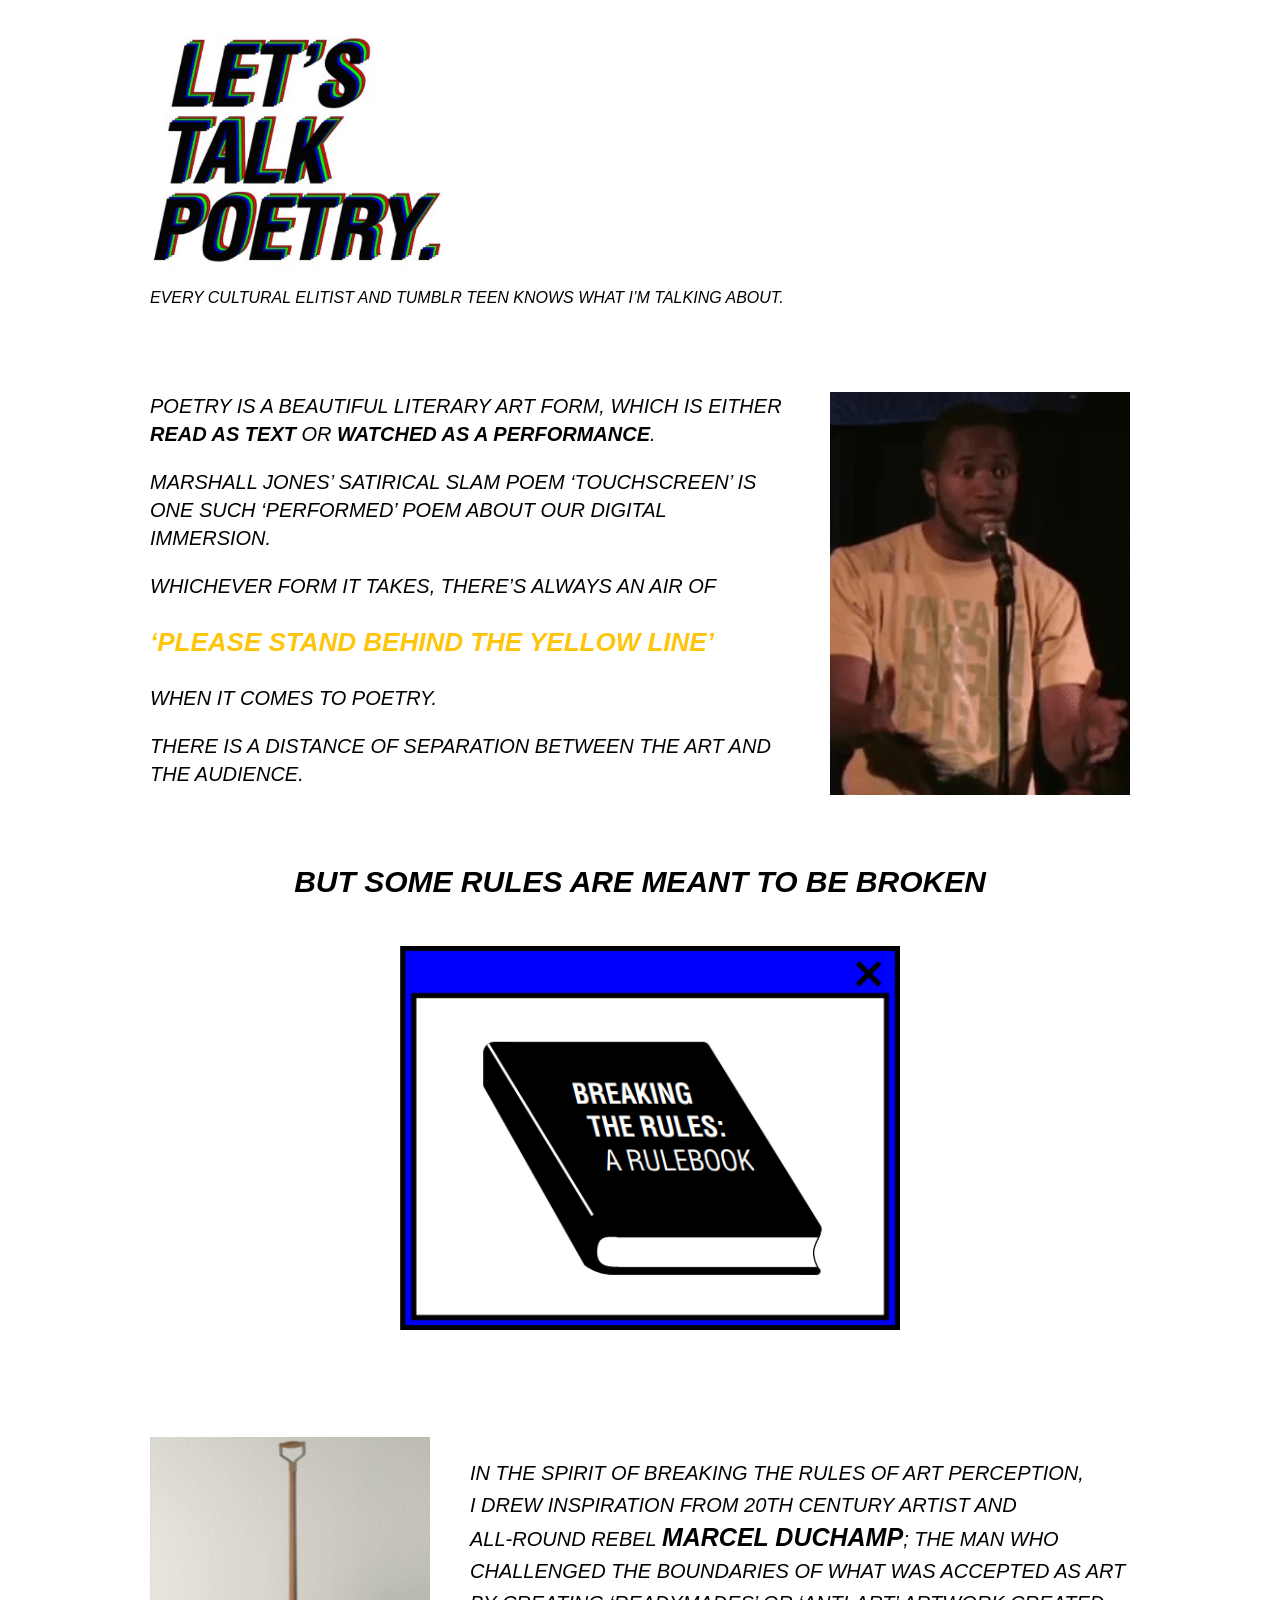
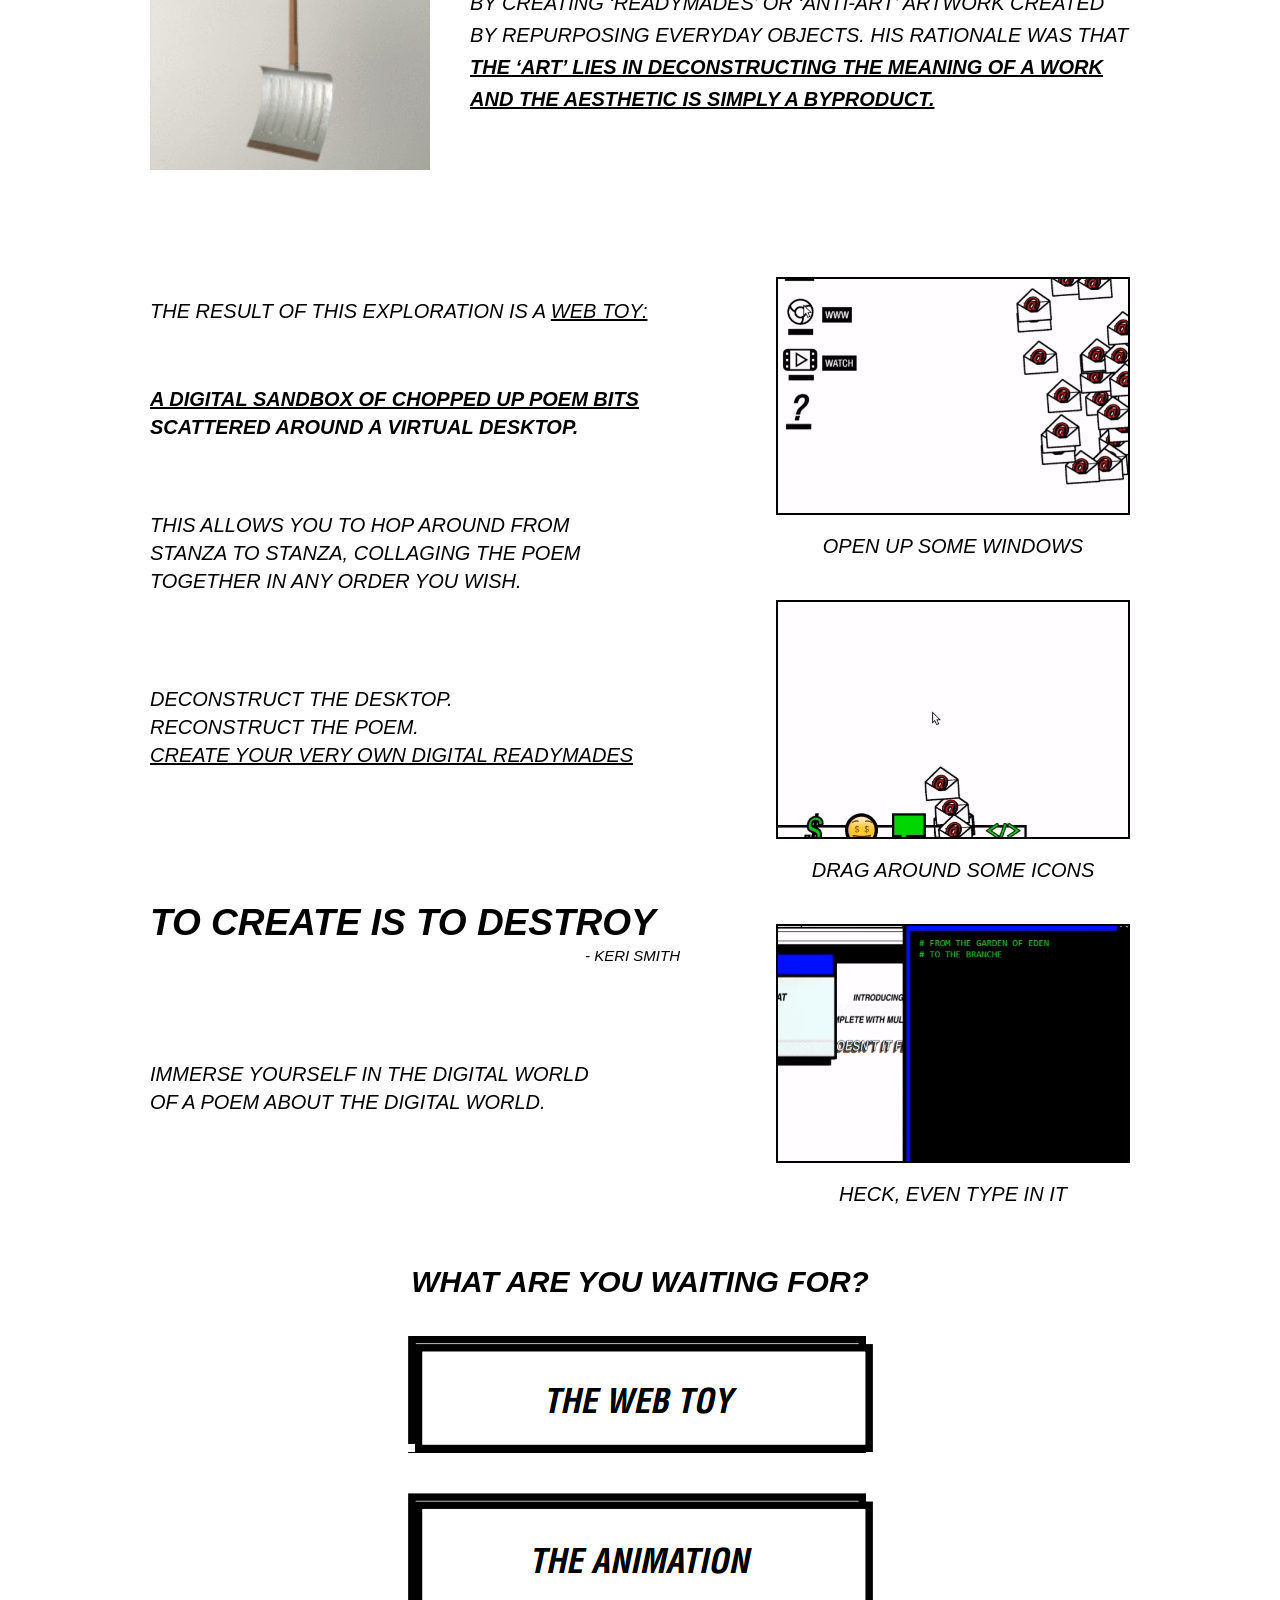
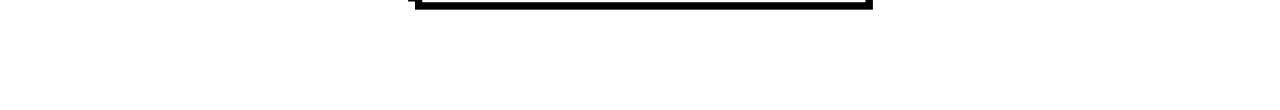
==== commit d490458c: "t" ====
--- a/index.html
+++ b/index.html
@@ -9,7 +9,7 @@
 <body>
 <div class="container">
 
-    <div>
+    <div style="margin-top: 20px;">
         <div><img width="300" src="images/logo.png"/></div>
 
         <p style="font-size: 16px; margin-top: 0px;">EVERY CULTURAL ELITIST AND TUMBLR TEEN KNOWS WHAT I’M TALKING
@@ -103,9 +103,8 @@
     </div>
     <div style="margin-top: 60px;">
         <h2>WHAT ARE YOU WAITING FOR? </h2>
-        <a href="webToy.html" class="button-webToy"></a>
-        <a href="webToy.html" class="button-inUse"></a>
-        <a href="webToy.html" class="button-animation"></a>
+        <a target="_blank" href="webToy.html" class="button-webToy"></a>
+        <a target="_blank" href="animation.html" class="button-animation"></a>
     </div>
 </div>
 </body>
